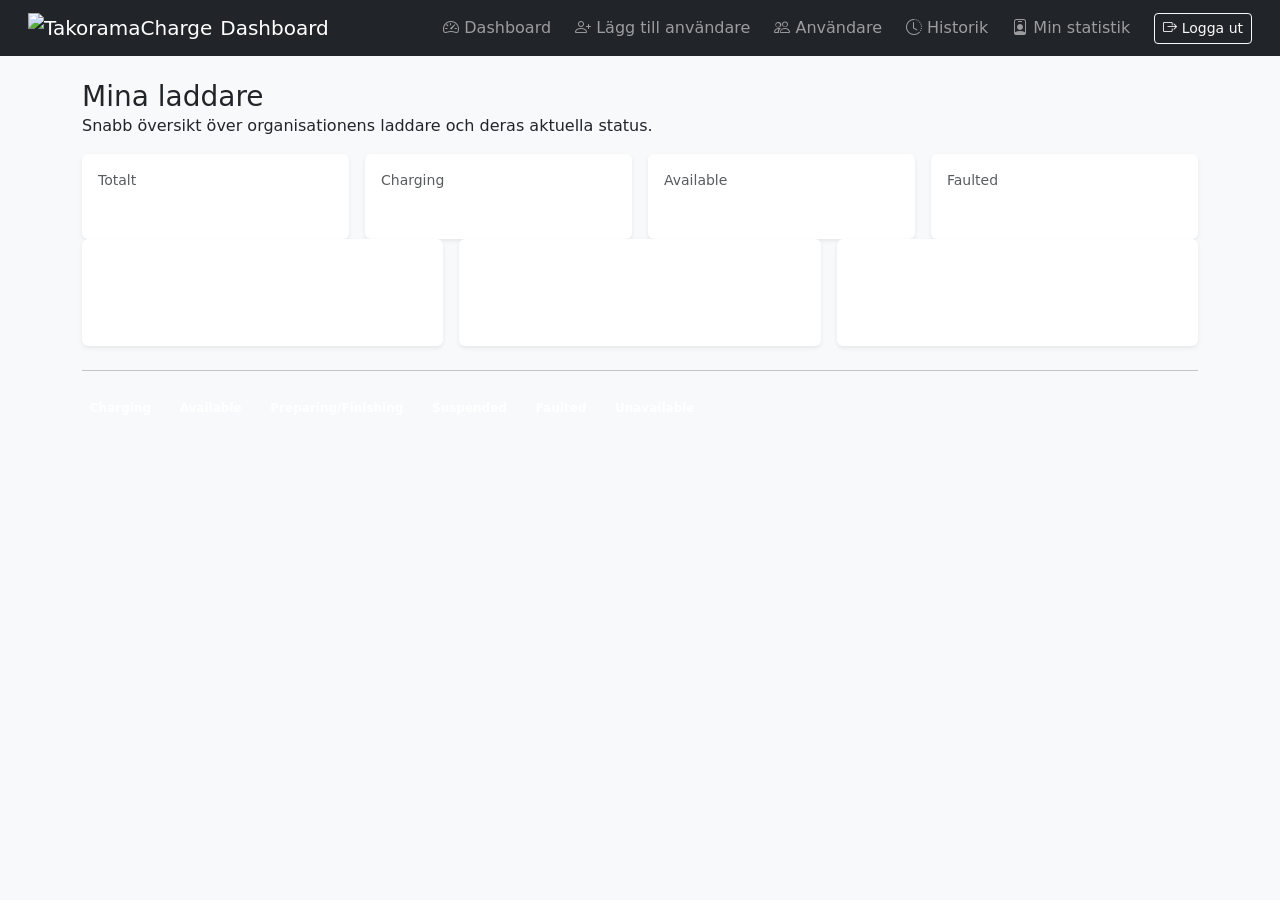
==== evcsms/web/org/index.html @ a06be598 "Initial commit" ====
<!doctype html>
<html lang="sv">
<head>
  <meta charset="utf-8" />
  <title>TakoramaCharge – Dashboard</title>
  <meta name="viewport" content="width=device-width, initial-scale=1" />

  <!-- CSS -->
  <link rel="stylesheet" href="https://cdn.jsdelivr.net/npm/bootstrap@5.3.3/dist/css/bootstrap.min.css">
  <link rel="stylesheet" href="https://cdn.jsdelivr.net/npm/bootstrap-icons@1.11.3/font/bootstrap-icons.min.css">
  <link rel="stylesheet" href="/assets/style.css">
</head>
<body class="bg-light">

  <!-- NAVBAR -->
  <nav class="navbar navbar-expand-lg navbar-dark bg-dark px-3">
    <div class="container-fluid">

      <!-- BRAND -->
      <a href="javascript:void(0)" class="navbar-brand d-flex align-items-center js-go-dashboard">
        <img src="/assets/logo_trans_vit.png" srcset="/assets/logo_trans_vit.png 2x"
             class="brand-logo" alt="TakoramaCharge">
        <span class="brand-text ms-2">Dashboard</span>
      </a>

      <button class="navbar-toggler" type="button" data-bs-toggle="collapse" data-bs-target="#navMain"
              aria-controls="navMain" aria-expanded="false" aria-label="Visa meny">
        <span class="navbar-toggler-icon"></span>
      </button>

      <div id="navMain" class="collapse navbar-collapse justify-content-end">
        <ul class="navbar-nav align-items-center gap-2">

          <!-- Dashboard -->
          <li class="nav-item">
            <a href="javascript:void(0)" class="nav-link js-go-dashboard"><i class="bi bi-speedometer2"></i> Dashboard</a>
          </li>

          <!-- Roll‑medvetna länkar -->
          <li class="nav-item">
            <a href="#" class="nav-link"
               data-route-portal="/ui/portal/add_user.html"
               data-route-org="/ui/org/add_user.html"
               data-route-user="/ui/user/index.html"><i class="bi bi-person-plus"></i> Lägg till användare</a>
          </li>
          <li class="nav-item">
            <a href="#" class="nav-link"
               data-route-portal="/ui/users.html"
               data-route-org="/ui/org/users.html"
               data-route-user="/ui/user/index.html"><i class="bi bi-people"></i> Användare</a>
          </li>
          <li class="nav-item">
            <a href="#" class="nav-link"
               data-route-portal="/ui/users_history.html"
               data-route-org="/ui/org/history.html"
               data-route-user="/ui/user/index.html"><i class="bi bi-clock-history"></i> Historik</a>
          </li>
          <li class="nav-item">
            <a href="#" class="nav-link"
               data-route-portal="/ui/my.html"
               data-route-org="/ui/org/my.html"
               data-route-user="/ui/user/my.html"><i class="bi bi-person-badge"></i> Min statistik</a>
          </li>



          <!-- Inloggad + Logout + tidsstämpel -->
          <li class="nav-item"><span id="me-display" class="navbar-text small text-light opacity-75"></span></li>
          <li class="nav-item">
            <button id="btnLogout" class="btn btn-outline-light btn-sm" type="button">
              <i class="bi bi-box-arrow-right"></i> Logga ut
            </button>
          </li>
        </ul>
      </div>
    </div>
  </nav>

  <!-- INNEHÅLL -->
  <main class="container my-4 app-shell">
    <div id="alerts"></div>

    <section class="page-header">
      <div>
        <h1 class="h3 m-0">Mina laddare</h1>
        <p class="page-subtitle">Snabb översikt över organisationens laddare och deras aktuella status.</p>
      </div>
    </section>

    <div id="cp-status-cards" class="row g-3 stats-grid">
      <div class="col-6 col-lg-3"><div class="card border-0 shadow-sm"><div class="card-body"><div class="small text-muted">Totalt</div><div class="h3 m-0 skeleton" style="height:2rem;"></div></div></div></div>
      <div class="col-6 col-lg-3"><div class="card border-0 shadow-sm"><div class="card-body"><div class="small text-muted">Charging</div><div class="h3 m-0 skeleton" style="height:2rem;"></div></div></div></div>
      <div class="col-6 col-lg-3"><div class="card border-0 shadow-sm"><div class="card-body"><div class="small text-muted">Available</div><div class="h3 m-0 skeleton" style="height:2rem;"></div></div></div></div>
      <div class="col-6 col-lg-3"><div class="card border-0 shadow-sm"><div class="card-body"><div class="small text-muted">Faulted</div><div class="h3 m-0 skeleton" style="height:2rem;"></div></div></div></div>
    </div>
    <div id="cp-grid" class="row g-3">
      <div class="col-12 col-md-6 col-lg-4"><div class="card border-0 shadow-sm h-100"><div class="card-body"><div class="skeleton" style="height:1.2rem;max-width:70%;"></div><div class="skeleton mt-3" style="height:1rem;"></div><div class="skeleton mt-2" style="height:1rem;"></div></div></div></div>
      <div class="col-12 col-md-6 col-lg-4"><div class="card border-0 shadow-sm h-100"><div class="card-body"><div class="skeleton" style="height:1.2rem;max-width:70%;"></div><div class="skeleton mt-3" style="height:1rem;"></div><div class="skeleton mt-2" style="height:1rem;"></div></div></div></div>
      <div class="col-12 col-md-6 col-lg-4"><div class="card border-0 shadow-sm h-100"><div class="card-body"><div class="skeleton" style="height:1.2rem;max-width:70%;"></div><div class="skeleton mt-3" style="height:1rem;"></div><div class="skeleton mt-2" style="height:1rem;"></div></div></div></div>
    </div>

    <hr class="my-4"/>

    <section class="status-legend-panel">
      <ul class="list-inline mb-0">
        <li class="list-inline-item"><span class="badge status-charging">Charging</span></li>
        <li class="list-inline-item"><span class="badge status-available">Available</span></li>
        <li class="list-inline-item"><span class="badge status-preparing">Preparing/Finishing</span></li>
        <li class="list-inline-item"><span class="badge status-suspended">Suspended</span></li>
        <li class="list-inline-item"><span class="badge status-faulted">Faulted</span></li>
        <li class="list-inline-item"><span class="badge status-unavailable">Unavailable</span></li>
      </ul>
    </section>
  </main>

  <footer class="text-center text-muted small py-3"></footer>

  <!-- JS -->
  <script src="https://cdn.jsdelivr.net/npm/bootstrap@5.3.3/dist/js/bootstrap.bundle.min.js"></script>
  <script src="/assets/ui-common.js"></script>
  <script src="/assets/org_index.js?v=2"></script>
</body>
</html>
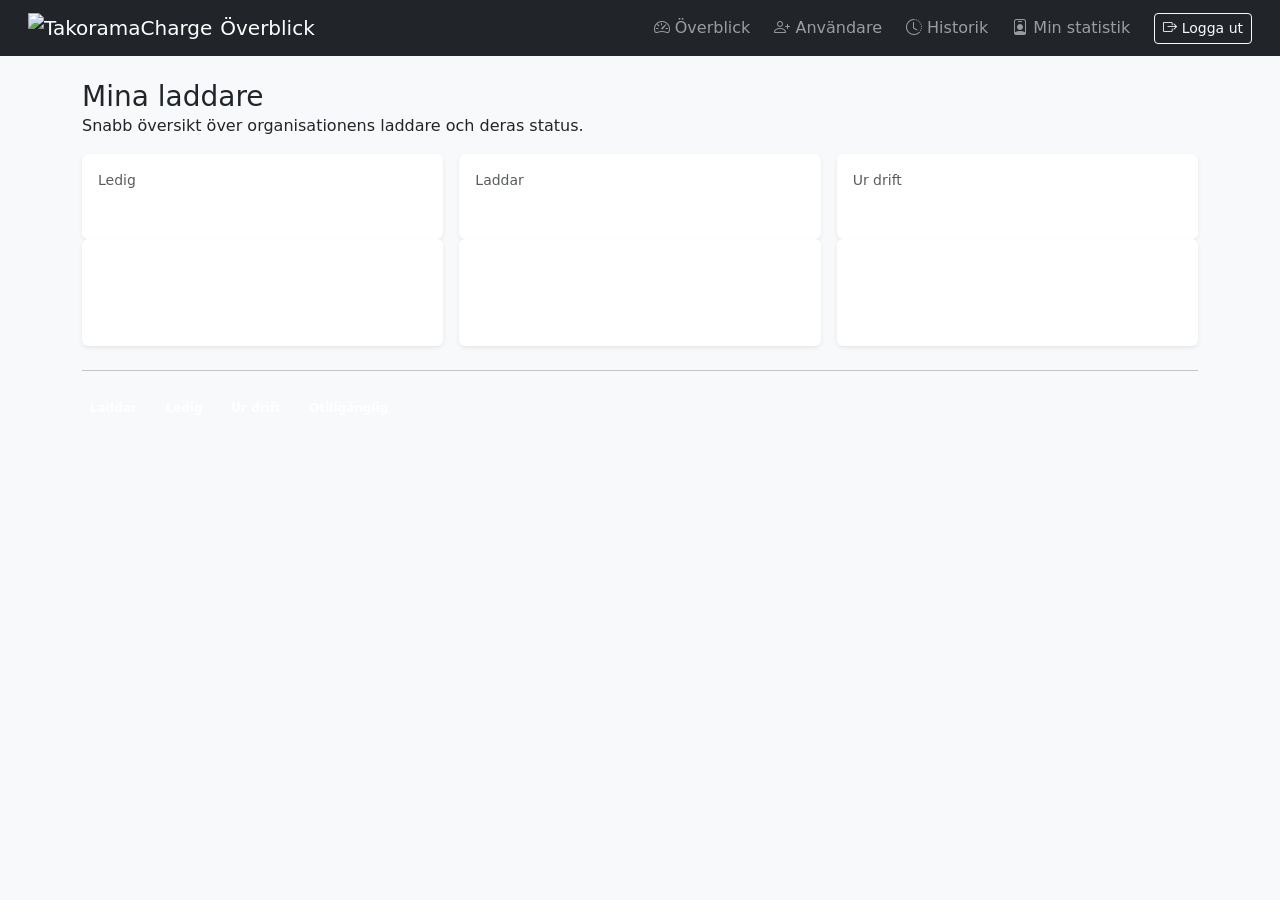
==== commit a37d6407: "UI improvements: Add edit buttons, Swedish labels, and charger management features - Updated status " ====
--- a/evcsms/web/org/index.html
+++ b/evcsms/web/org/index.html
@@ -2,7 +2,7 @@
 <html lang="sv">
 <head>
   <meta charset="utf-8" />
-  <title>TakoramaCharge – Dashboard</title>
+  <title>TakoramaCharge – Överblick</title>
   <meta name="viewport" content="width=device-width, initial-scale=1" />
 
   <!-- CSS -->
@@ -20,7 +20,7 @@
       <a href="javascript:void(0)" class="navbar-brand d-flex align-items-center js-go-dashboard">
         <img src="/assets/logo_trans_vit.png" srcset="/assets/logo_trans_vit.png 2x"
              class="brand-logo" alt="TakoramaCharge">
-        <span class="brand-text ms-2">Dashboard</span>
+        <span class="brand-text ms-2">Överblick</span>
       </a>
 
       <button class="navbar-toggler" type="button" data-bs-toggle="collapse" data-bs-target="#navMain"
@@ -31,9 +31,9 @@
       <div id="navMain" class="collapse navbar-collapse justify-content-end">
         <ul class="navbar-nav align-items-center gap-2">
 
-          <!-- Dashboard -->
+          <!-- Överblick -->
           <li class="nav-item">
-            <a href="javascript:void(0)" class="nav-link js-go-dashboard"><i class="bi bi-speedometer2"></i> Dashboard</a>
+            <a href="javascript:void(0)" class="nav-link js-go-dashboard"><i class="bi bi-speedometer2"></i> Överblick</a>
           </li>
 
           <!-- Roll‑medvetna länkar -->
@@ -41,13 +41,7 @@
             <a href="#" class="nav-link"
                data-route-portal="/ui/portal/add_user.html"
                data-route-org="/ui/org/add_user.html"
-               data-route-user="/ui/user/index.html"><i class="bi bi-person-plus"></i> Lägg till användare</a>
-          </li>
-          <li class="nav-item">
-            <a href="#" class="nav-link"
-               data-route-portal="/ui/users.html"
-               data-route-org="/ui/org/users.html"
-               data-route-user="/ui/user/index.html"><i class="bi bi-people"></i> Användare</a>
+               data-route-user="/ui/user/index.html"><i class="bi bi-person-plus"></i> Användare</a>
           </li>
           <li class="nav-item">
             <a href="#" class="nav-link"
@@ -83,15 +77,14 @@
     <section class="page-header">
       <div>
         <h1 class="h3 m-0">Mina laddare</h1>
-        <p class="page-subtitle">Snabb översikt över organisationens laddare och deras aktuella status.</p>
+        <p class="page-subtitle">Snabb översikt över organisationens laddare och deras status.</p>
       </div>
     </section>
 
     <div id="cp-status-cards" class="row g-3 stats-grid">
-      <div class="col-6 col-lg-3"><div class="card border-0 shadow-sm"><div class="card-body"><div class="small text-muted">Totalt</div><div class="h3 m-0 skeleton" style="height:2rem;"></div></div></div></div>
-      <div class="col-6 col-lg-3"><div class="card border-0 shadow-sm"><div class="card-body"><div class="small text-muted">Charging</div><div class="h3 m-0 skeleton" style="height:2rem;"></div></div></div></div>
-      <div class="col-6 col-lg-3"><div class="card border-0 shadow-sm"><div class="card-body"><div class="small text-muted">Available</div><div class="h3 m-0 skeleton" style="height:2rem;"></div></div></div></div>
-      <div class="col-6 col-lg-3"><div class="card border-0 shadow-sm"><div class="card-body"><div class="small text-muted">Faulted</div><div class="h3 m-0 skeleton" style="height:2rem;"></div></div></div></div>
+      <div class="col-6 col-lg-4"><div class="card border-0 shadow-sm"><div class="card-body"><div class="small text-muted">Ledig</div><div class="h3 m-0 skeleton" style="height:2rem;"></div></div></div></div>
+      <div class="col-6 col-lg-4"><div class="card border-0 shadow-sm"><div class="card-body"><div class="small text-muted">Laddar</div><div class="h3 m-0 skeleton" style="height:2rem;"></div></div></div></div>
+      <div class="col-6 col-lg-4"><div class="card border-0 shadow-sm"><div class="card-body"><div class="small text-muted">Ur drift</div><div class="h3 m-0 skeleton" style="height:2rem;"></div></div></div></div>
     </div>
     <div id="cp-grid" class="row g-3">
       <div class="col-12 col-md-6 col-lg-4"><div class="card border-0 shadow-sm h-100"><div class="card-body"><div class="skeleton" style="height:1.2rem;max-width:70%;"></div><div class="skeleton mt-3" style="height:1rem;"></div><div class="skeleton mt-2" style="height:1rem;"></div></div></div></div>
@@ -103,12 +96,10 @@
 
     <section class="status-legend-panel">
       <ul class="list-inline mb-0">
-        <li class="list-inline-item"><span class="badge status-charging">Charging</span></li>
-        <li class="list-inline-item"><span class="badge status-available">Available</span></li>
-        <li class="list-inline-item"><span class="badge status-preparing">Preparing/Finishing</span></li>
-        <li class="list-inline-item"><span class="badge status-suspended">Suspended</span></li>
-        <li class="list-inline-item"><span class="badge status-faulted">Faulted</span></li>
-        <li class="list-inline-item"><span class="badge status-unavailable">Unavailable</span></li>
+        <li class="list-inline-item"><span class="badge status-charging">Laddar</span></li>
+        <li class="list-inline-item"><span class="badge status-available">Ledig</span></li>
+        <li class="list-inline-item"><span class="badge status-faulted">Ur drift</span></li>
+        <li class="list-inline-item"><span class="badge status-unavailable">Otillgänglig</span></li>
       </ul>
     </section>
   </main>
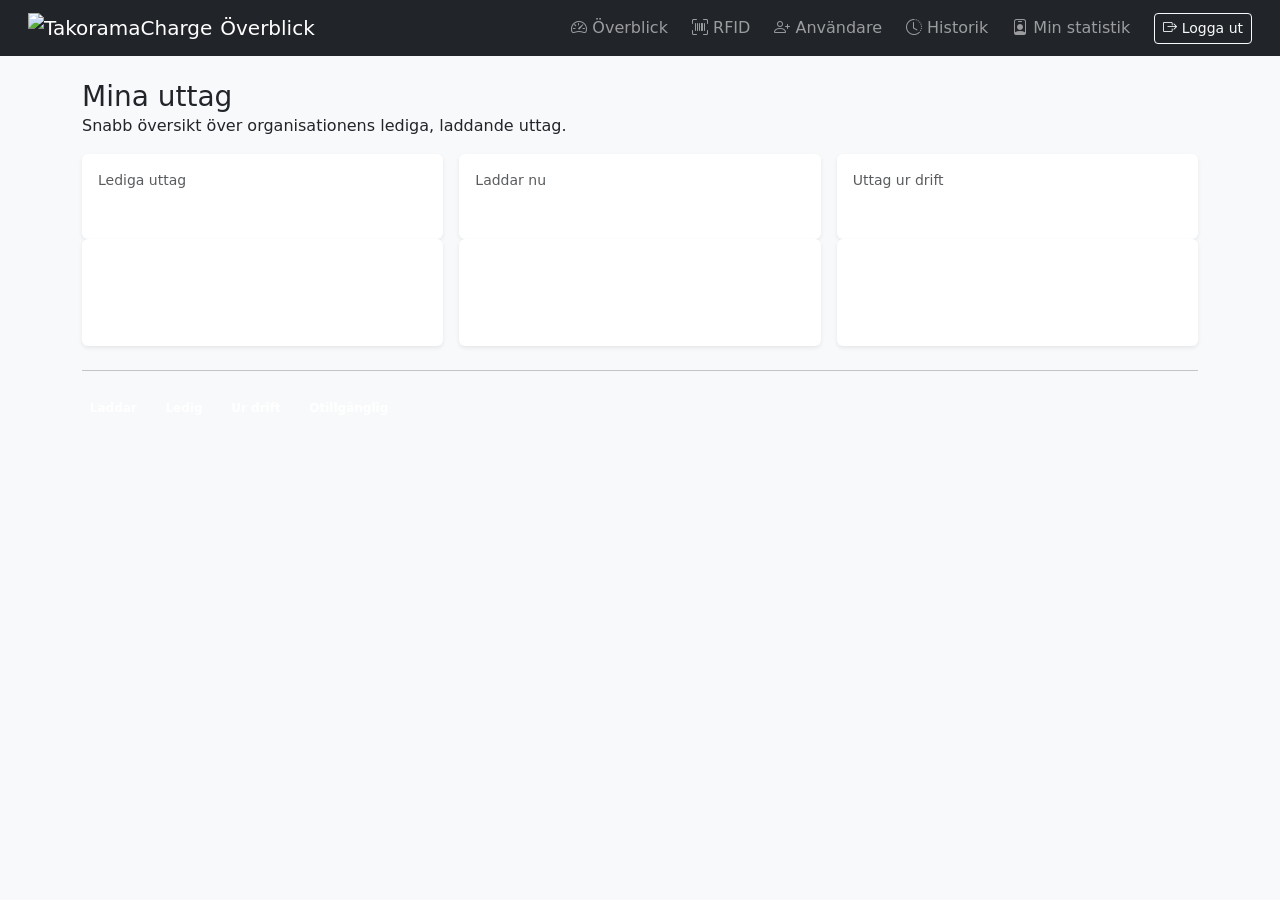
==== commit ffb23d79: "Production-ready 2.0: cleaned up test/localhost/manuals, only production files included." ====
--- a/evcsms/web/org/index.html
+++ b/evcsms/web/org/index.html
@@ -39,21 +39,27 @@
           <!-- Roll‑medvetna länkar -->
           <li class="nav-item">
             <a href="#" class="nav-link"
-               data-route-portal="/ui/portal/add_user.html"
-               data-route-org="/ui/org/add_user.html"
-               data-route-user="/ui/user/index.html"><i class="bi bi-person-plus"></i> Användare</a>
+               data-route-portal="/portal/rfid.html"
+               data-route-org="/org/rfid.html"
+               data-route-user="/user/index.html"><i class="bi bi-upc-scan"></i> RFID</a>
           </li>
           <li class="nav-item">
             <a href="#" class="nav-link"
-               data-route-portal="/ui/users_history.html"
-               data-route-org="/ui/org/history.html"
-               data-route-user="/ui/user/index.html"><i class="bi bi-clock-history"></i> Historik</a>
+               data-route-portal="/portal/add_user.html"
+               data-route-org="/org/add_user.html"
+               data-route-user="/user/index.html"><i class="bi bi-person-plus"></i> Användare</a>
           </li>
           <li class="nav-item">
             <a href="#" class="nav-link"
-               data-route-portal="/ui/my.html"
-               data-route-org="/ui/org/my.html"
-               data-route-user="/ui/user/my.html"><i class="bi bi-person-badge"></i> Min statistik</a>
+               data-route-portal="/users_history.html"
+               data-route-org="/org/history.html"
+               data-route-user="/user/index.html"><i class="bi bi-clock-history"></i> Historik</a>
+          </li>
+          <li class="nav-item">
+            <a href="#" class="nav-link"
+               data-route-portal="/my.html"
+               data-route-org="/org/my.html"
+               data-route-user="/user/my.html"><i class="bi bi-person-badge"></i> Min statistik</a>
           </li>
 
 
@@ -76,15 +82,15 @@
 
     <section class="page-header">
       <div>
-        <h1 class="h3 m-0">Mina laddare</h1>
-        <p class="page-subtitle">Snabb översikt över organisationens laddare och deras status.</p>
+        <h1 class="h3 m-0">Mina uttag</h1>
+        <p class="page-subtitle">Snabb översikt över organisationens lediga, laddande uttag.</p>
       </div>
     </section>
 
     <div id="cp-status-cards" class="row g-3 stats-grid">
-      <div class="col-6 col-lg-4"><div class="card border-0 shadow-sm"><div class="card-body"><div class="small text-muted">Ledig</div><div class="h3 m-0 skeleton" style="height:2rem;"></div></div></div></div>
-      <div class="col-6 col-lg-4"><div class="card border-0 shadow-sm"><div class="card-body"><div class="small text-muted">Laddar</div><div class="h3 m-0 skeleton" style="height:2rem;"></div></div></div></div>
-      <div class="col-6 col-lg-4"><div class="card border-0 shadow-sm"><div class="card-body"><div class="small text-muted">Ur drift</div><div class="h3 m-0 skeleton" style="height:2rem;"></div></div></div></div>
+      <div class="col-6 col-lg-4"><div class="card border-0 shadow-sm"><div class="card-body"><div class="small text-muted">Lediga uttag</div><div class="h3 m-0 skeleton" style="height:2rem;"></div></div></div></div>
+      <div class="col-6 col-lg-4"><div class="card border-0 shadow-sm"><div class="card-body"><div class="small text-muted">Laddar nu</div><div class="h3 m-0 skeleton" style="height:2rem;"></div></div></div></div>
+      <div class="col-6 col-lg-4"><div class="card border-0 shadow-sm"><div class="card-body"><div class="small text-muted">Uttag ur drift</div><div class="h3 m-0 skeleton" style="height:2rem;"></div></div></div></div>
     </div>
     <div id="cp-grid" class="row g-3">
       <div class="col-12 col-md-6 col-lg-4"><div class="card border-0 shadow-sm h-100"><div class="card-body"><div class="skeleton" style="height:1.2rem;max-width:70%;"></div><div class="skeleton mt-3" style="height:1rem;"></div><div class="skeleton mt-2" style="height:1rem;"></div></div></div></div>
@@ -109,6 +115,6 @@
   <!-- JS -->
   <script src="https://cdn.jsdelivr.net/npm/bootstrap@5.3.3/dist/js/bootstrap.bundle.min.js"></script>
   <script src="/assets/ui-common.js"></script>
-  <script src="/assets/org_index.js?v=2"></script>
+  <script src="/assets/org_index.js?v=4"></script>
 </body>
 </html>
